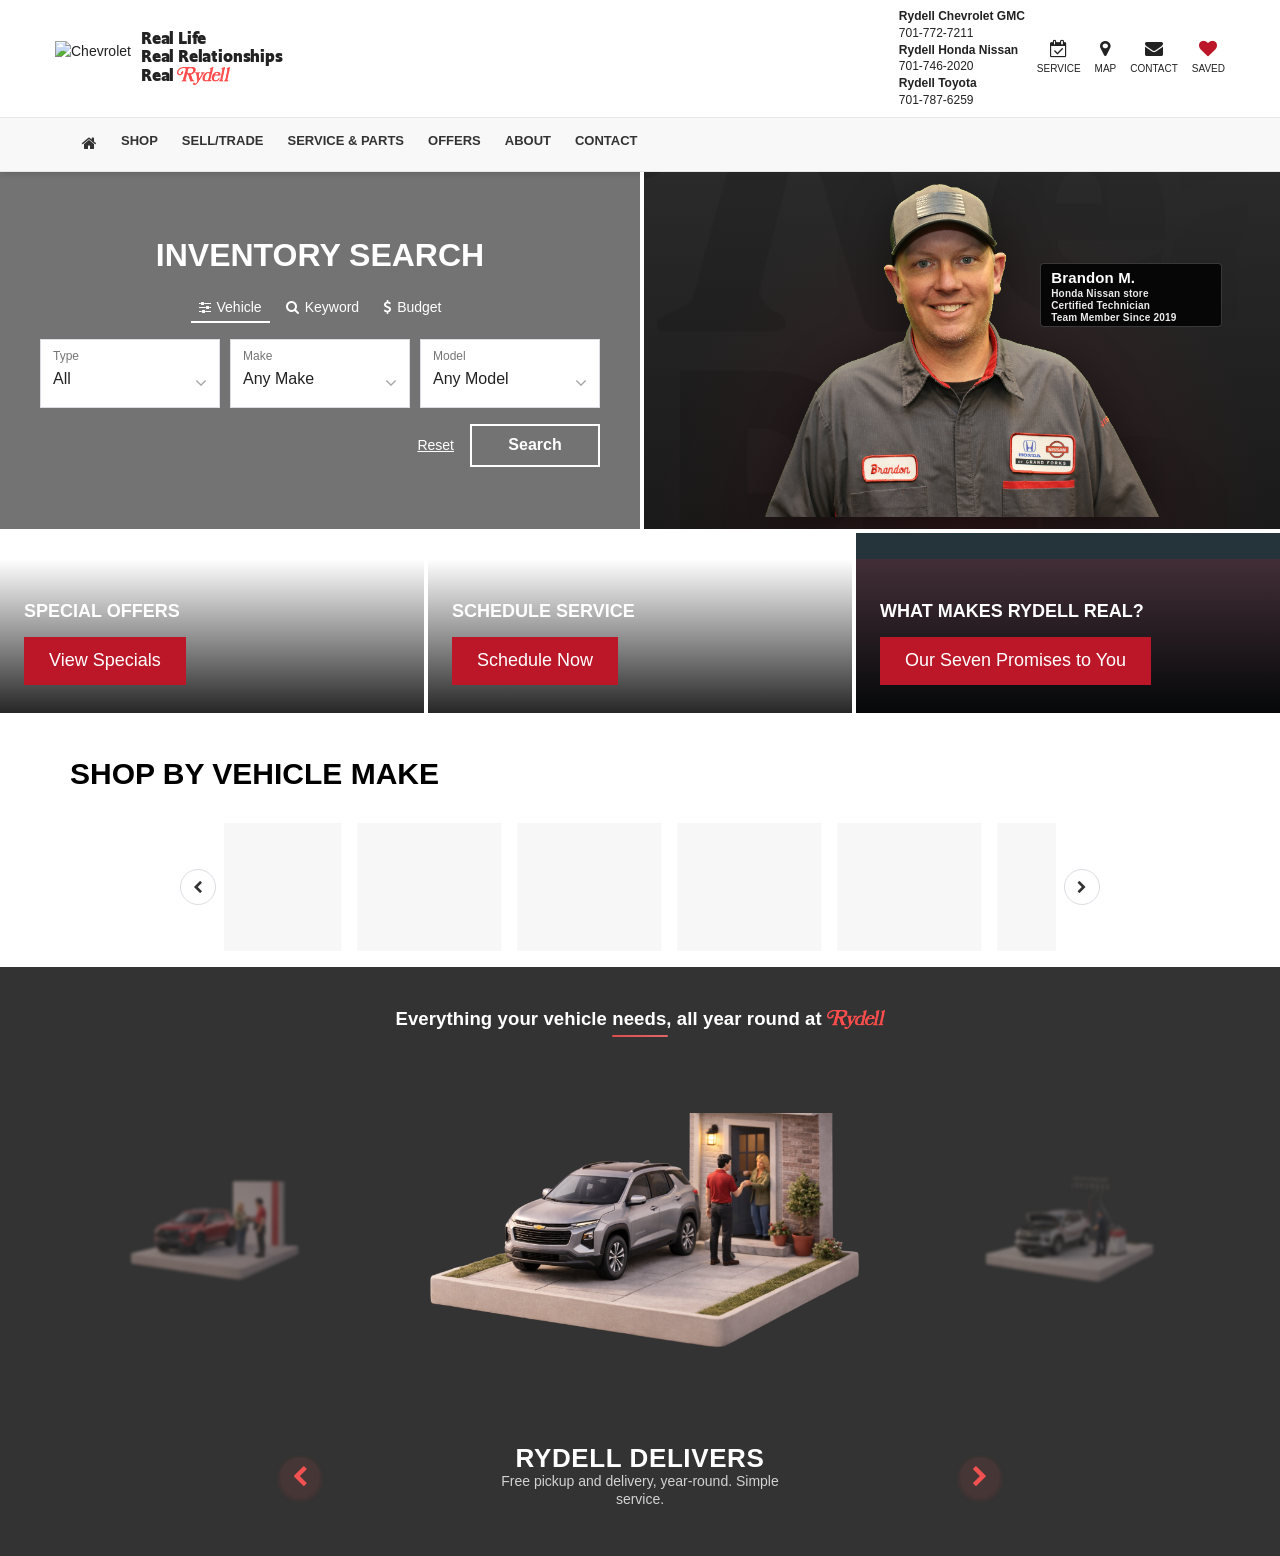
==== rydellcars/index.html @ 28ef171e "Add Rydell homepage recreations with Brandon hero variants. Includes the main dealership homepage, B" ====
<!DOCTYPE html>
<html lang="en">
<head>
  <meta charset="utf-8" />
  <meta name="viewport" content="width=device-width, initial-scale=1.0" />
  <title>Rydell Cars — Above the Fold Recreation</title>
  <link rel="stylesheet" href="https://cdnjs.cloudflare.com/ajax/libs/font-awesome/4.7.0/css/font-awesome.min.css" />
  <link rel="stylesheet" href="css/style.css" />
</head>
<body>
  <div class="header-wrapper">
    <header>
      <div class="container header-top">
        <div class="header-left brand-logos">
          <a href="https://www.rydellcars.com/" class="manu-logo">
            <div class="rotate-logos">
              <img src="https://www.rydellcars.com/assets/logos/transparent/chevrolet.png" alt="Chevrolet" />
              <img src="https://www.rydellcars.com/assets/logos/transparent/gmc.png" alt="GMC" style="display:none" />
              <img src="https://www.rydellcars.com/assets/logos/transparent/cadillac.png" alt="Cadillac" style="display:none" />
              <img src="https://www.rydellcars.com/assets/logos/transparent/honda.png" alt="Honda" style="display:none" />
              <img src="https://www.rydellcars.com/assets/logos/transparent/nissan.png" alt="Nissan" style="display:none" />
              <img src="https://www.rydellcars.com/static/industry-automotive/logos/supp/toyota/transparent/toyota.png" alt="Toyota" style="display:none" />
            </div>
          </a>
          <a href="https://www.rydellcars.com/" class="real-rydell-logo" aria-label="Real Life, Real Relationships, Real Rydell">
            <span class="real-line">
              <span class="real-r" aria-hidden="true">R</span>
              <span class="real-rest">eal Life</span>
            </span>
            <span class="real-line">
              <span class="real-r" aria-hidden="true">R</span>
              <span class="real-rest">eal Relationships</span>
            </span>
            <span class="real-line real-line--brand">
              <span class="real-r" aria-hidden="true">R</span>
              <span class="real-rest">eal </span>
              <img class="rydell-wordmark" src="assets/rydell-wordmark.png" alt="Rydell" />
            </span>
          </a>
        </div>
        <div class="header-right">
          <ul class="phone-list">
            <li>
              <label>Rydell Chevrolet GMC</label>
              <span>701-772-7211</span>
            </li>
            <li>
              <label>Rydell Honda Nissan</label>
              <span>701-746-2020</span>
            </li>
            <li>
              <label>Rydell Toyota</label>
              <span>701-787-6259</span>
            </li>
          </ul>
          <div class="icon-links">
            <ul>
              <li>
                <a href="https://www.rydellcars.com/serviceappmt.aspx" class="icon-link">
                  <i class="fa fa-calendar-check-o"></i>
                  <span>Service</span>
                </a>
              </li>
              <li>
                <a href="https://www.rydellcars.com/hours.aspx" class="icon-link">
                  <i class="fa fa-map-marker"></i>
                  <span>Map</span>
                </a>
              </li>
              <li>
                <a href="https://www.rydellcars.com/contactus.aspx" class="icon-link">
                  <i class="fa fa-envelope"></i>
                  <span>Contact</span>
                </a>
              </li>
              <li>
                <a href="https://www.rydellcars.com/mysavedvehicles" class="icon-link saved">
                  <i class="fa fa-heart"></i>
                  <span>Saved</span>
                </a>
              </li>
            </ul>
          </div>
        </div>
      </div>
    </header>

    <nav class="navbar">
      <div class="container">
        <ul class="nav-menu">
          <li><a href="https://www.rydellcars.com/" class="home-link" aria-label="Home"><i class="fa fa-home"></i></a></li>
          <li><button type="button">Shop</button></li>
          <li><button type="button">Sell/Trade</button></li>
          <li><button type="button">Service &amp; Parts</button></li>
          <li><button type="button">Offers</button></li>
          <li><button type="button">About</button></li>
          <li><button type="button">Contact</button></li>
        </ul>
      </div>
    </nav>
  </div>

  <main>
  <div class="quick-intro">
    <div class="quick-intro-col col-left">
      <div class="video-overlay"></div>
      <video autoplay loop muted playsinline poster="https://www.rydellcars.com/static/brand-chevrolet/homepage/videos/Latest/bgVideo.jpg">
        <source src="https://www.rydellcars.com/static/brand-chevrolet/homepage/videos/Latest/bgVideo.mp4" type="video/mp4" />
      </video>
      <div class="video-content">
        <h2 class="hero-title">Inventory Search</h2>
        <ul class="search-nav">
          <li class="active">
            <button type="button" data-search-tab="filter"><i class="fa fa-sliders"></i> Vehicle</button>
          </li>
          <li>
            <button type="button" data-search-tab="keyword"><i class="fa fa-search"></i> Keyword</button>
          </li>
          <li>
            <button type="button" data-search-tab="budget"><i class="fa fa-usd"></i> Budget</button>
          </li>
        </ul>

        <div class="search-panel active" data-search-panel="filter">
          <form id="searchByFilterForm">
            <div class="vehicle-filters">
              <div class="vehicle-filter">
                <label for="searchByFilterType">Type</label>
                <select id="searchByFilterType" name="VehicleType">
                  <option value="Type:A">All</option>
                  <option value="Type:N">New</option>
                  <option value="Type:U">Used</option>
                  <option value="Cpo:true">Certified</option>
                </select>
              </div>
              <div class="vehicle-filter">
                <label for="searchByFilterMakes">Make</label>
                <select id="searchByFilterMakes" name="VehicleMake">
                  <option value="">Any Make</option>
                </select>
              </div>
              <div class="vehicle-filter">
                <label for="searchByFilterModels">Model</label>
                <select id="searchByFilterModels" name="VehicleModel">
                  <option value="">Any Model</option>
                </select>
              </div>
            </div>
            <div class="search-actions">
              <button type="button" class="btn-reset" id="searchByFilterReset">Reset</button>
              <button type="submit" class="btn-search">Search</button>
            </div>
          </form>
        </div>

        <div class="search-panel" data-search-panel="keyword">
          <div class="keyword-search">
            <input type="text" placeholder="Search by Make, Stock #, etc." aria-label="Keyword search" />
            <button type="button" class="btn-search">Search</button>
          </div>
        </div>

        <div class="search-panel" data-search-panel="budget">
          <div class="budget-inputs">
            <div class="vehicle-filter">
              <label for="price_min">Minimum Price</label>
              <input id="price_min" type="text" placeholder="0" />
            </div>
            <div class="vehicle-filter">
              <label for="price_max">Maximum Price</label>
              <input id="price_max" type="text" placeholder="121,000" />
            </div>
          </div>
          <div class="search-actions">
            <button type="button" class="btn-reset">Reset</button>
            <button type="button" class="btn-search">Search</button>
          </div>
        </div>
      </div>
    </div>

    <div class="quick-intro-col col-right">
      <div class="staff-panel">
        <div class="staff-feature" id="staffCanvas" aria-live="polite" aria-label="Team spotlight">
          <div class="real-people-backdrop" aria-hidden="true">
            <div class="real-people-lockup">
              <div class="real-people-line real-people-line--real">
                <img class="real-people-r" src="assets/rydell-r.png" alt="" />
                <span class="real-people-text">eal</span>
              </div>
              <div class="real-people-line real-people-line--people">
                <span class="real-people-word">People</span>
              </div>
            </div>
          </div>
          <img id="staffImage" src="assets/brandon-cutout.png" alt="Brandon — Rydell team member" class="staff-cutout" />
          <div class="overlay-layer" id="overlayLayer"></div>
        </div>
      </div>
    </div>
  </div>

  <section class="promo-ribbon" aria-label="Quick links">
    <a href="https://www.rydellcars.com/rydell_new_offers.html" class="ribbon-item ribbon-item--offers">
      <div class="ribbon-image" style="background-image:url('https://www.rydellcars.com/static/brand-chevrolet/homepage/quick_navs/quickNav12.jpg')"></div>
      <div class="ribbon-text">
        <h4>Special Offers</h4>
        <span class="btn-cta">View Specials</span>
      </div>
    </a>
    <a href="https://www.rydellcars.com/schedule-service.html" class="ribbon-item ribbon-item--service">
      <div class="ribbon-image" style="background-image:url('https://www.rydellcars.com/static/brand-gmc/homepage/quick_navs/quickNav8.jpg')"></div>
      <div class="ribbon-text">
        <h4>Schedule Service</h4>
        <span class="btn-cta">Schedule Now</span>
      </div>
    </a>
    <a href="https://www.rydellcars.com/aboutus.aspx#brandPromise" class="ribbon-item ribbon-item--promises">
      <div class="ribbon-image" style="background-image:url('https://www.rydellcars.com/static/dealer-5663/brandPromise.png')"></div>
      <div class="ribbon-text">
        <h4>What makes Rydell real?</h4>
        <span class="btn-cta">Our Seven Promises to You</span>
      </div>
    </a>
  </section>

  <section class="content-section content-section--makes" aria-label="Shop by vehicle make">
    <div class="container">
      <h2 class="h1 text-center make-racetrack__title">Shop by Vehicle Make</h2>
      <div class="pad-vert-1x" aria-hidden="true"></div>
      <div class="racetrack-carousel" id="makeRacetrack" data-racetrack data-racetrack-speed="0.45">
        <button type="button" class="racetrack-carousel__control racetrack-carousel__control--prev" data-racetrack-prev aria-label="Scroll makes left">
          <i class="fa fa-chevron-left" aria-hidden="true"></i>
        </button>
        <div class="racetrack-carousel__viewport" data-racetrack-viewport>
          <div class="racetrack-carousel__track" id="makeRacetrackTrack" data-racetrack-track></div>
        </div>
        <button type="button" class="racetrack-carousel__control racetrack-carousel__control--next" data-racetrack-next aria-label="Scroll makes right">
          <i class="fa fa-chevron-right" aria-hidden="true"></i>
        </button>
      </div>
    </div>
  </section>

  <section class="content-section content-section--chevy-slide" aria-label="Vehicle services">
    <div class="container">
      <div class="chevy-slide-app">
        <section class="chevy-slide-app__panel" aria-label="Season slider">
          <h2 class="chevy-slide-app__headline">
            Everything your vehicle needs, all year round at
            <img src="assets/rydell-wordmark.png" alt="Rydell" class="chevy-slide-app__headline-logo">
          </h2>

          <div class="chevy-slide-app__carousel">
            <div class="chevy-slide-app__carousel-track" id="chevySlideTrack">
              <div class="chevy-slide-app__card chevy-slide-app__card--prev" role="button" tabindex="0" aria-label="View previous slide"><img id="chevySlideImgPrev" class="chevy-slide-app__card-img" src="" alt=""></div>
              <div class="chevy-slide-app__card chevy-slide-app__card--center" role="button" tabindex="0" aria-label="Advance to next slide"><img id="chevySlideImgCenter" class="chevy-slide-app__card-img" src="" alt=""></div>
              <div class="chevy-slide-app__card chevy-slide-app__card--next" role="button" tabindex="0" aria-label="View next slide"><img id="chevySlideImgNext" class="chevy-slide-app__card-img" src="" alt=""></div>
            </div>
          </div>

          <div class="chevy-slide-app__service-row">
            <button type="button" class="chevy-slide-app__nav chevy-slide-app__nav--prev" id="chevySlideBtnPrev" aria-label="Previous service">
              <i class="fa fa-chevron-left" aria-hidden="true"></i>
            </button>
            <div class="chevy-slide-app__service-copy">
              <div class="chevy-slide-app__label" id="chevySlideLabel">RYDELL DELIVERS</div>
              <p class="chevy-slide-app__desc" id="chevySlideDesc"></p>
            </div>
            <button type="button" class="chevy-slide-app__nav chevy-slide-app__nav--next" id="chevySlideBtnNext" aria-label="Next service">
              <i class="fa fa-chevron-right" aria-hidden="true"></i>
            </button>
          </div>

          <div class="chevy-slide-app__swipe-hint" id="chevySlideSwipeHint" aria-hidden="true">
            <i class="fa fa-chevron-left"></i>
            <span>swipe</span>
            <i class="fa fa-chevron-right"></i>
          </div>
        </section>
      </div>
    </div>
  </section>
  </main>

  <script src="js/staff-data.js"></script>
  <script src="js/main.js"></script>
  <script src="js/staff-overlay.js"></script>
  <script src="js/make-racetrack.js"></script>
  <script src="js/racetrack-carousel.js"></script>
  <script src="js/chevy-slide-app.js"></script>
</body>
</html>
---- rydellcars/css/style.css ----
:root {
  --cta-bg: #bc1728;
  --cta-hover: #d01c2e;
  --main-color: #000;
  --text-muted: #767676;
  --nav-bg: #f8f8f8;
  --nav-border: #e7e7e7;
  --quick-intro-height: 357px;
}

@font-face {
  font-family: "upgrade";
  src: url("../fonts/Upgrade-Bold.woff2") format("woff2");
  font-weight: 700;
  font-style: normal;
  font-display: swap;
}

@font-face {
  font-family: "upgrade";
  src: url("../fonts/Upgrade-Semibold.woff2") format("woff2");
  font-weight: 600;
  font-style: normal;
  font-display: swap;
}

*,
*::before,
*::after {
  box-sizing: border-box;
}

body {
  margin: 0;
  font-family: Arial, Helvetica, sans-serif;
  font-size: 14px;
  line-height: 1.42857143;
  color: #333;
  background: #fff;
}

a {
  color: inherit;
  text-decoration: none;
}

img {
  max-width: 100%;
  height: auto;
  vertical-align: middle;
}

.container {
  width: 100%;
  max-width: 1170px;
  margin: 0 auto;
  padding: 0 15px;
}

.header-wrapper {
  box-shadow: 0 0 8px rgba(0, 0, 0, 0.2);
}

header {
  background: #fff;
  color: #222;
}

.header-top {
  display: flex;
  align-items: center;
  justify-content: space-between;
  padding: 8px 0;
}

.header-left,
.header-right {
  display: flex;
  align-items: center;
  gap: 12px;
}

.brand-logos {
  display: flex;
  align-items: center;
  gap: 10px;
}

.manu-logo img {
  height: 35px;
  width: auto;
}

.dealer-logo img,
.real-rydell-logo {
  display: block;
}

.real-rydell-logo {
  text-decoration: none;
  color: #222;
  max-height: 59px;
  line-height: 1;
  justify-content: center;
}

.real-line {
  display: flex;
  align-items: baseline;
  white-space: nowrap;
  font-size: 18px;
  height: 0.8625em;
  line-height: 0.8625;
}

.real-line + .real-line {
  margin-top: 2.25px;
}

.real-r,
.real-rest {
  font-family: "upgrade", Arial, Helvetica, sans-serif;
  font-style: normal;
  font-weight: 700;
  font-size: 1em;
  letter-spacing: -0.01em;
  line-height: 0.75;
  color: #222;
}

.real-line--brand {
  align-items: center;
  height: auto;
  min-height: 0.8625em;
  line-height: 0.8625;
}

.rydell-wordmark {
  height: 0.984375em;
  width: auto;
  display: block;
  object-fit: contain;
  margin-left: 0.18em;
}

.phone-list {
  list-style: none;
  margin: 0;
  padding: 0;
  font-size: 12px;
  line-height: 1.4;
}

.phone-list label {
  display: block;
  font-weight: 700;
  margin: 0;
}

.icon-links ul {
  display: flex;
  list-style: none;
  margin: 0;
  padding: 0;
  gap: 14px;
}

.icon-link {
  display: flex;
  flex-direction: column;
  align-items: center;
  gap: 4px;
  font-size: 10px;
  text-transform: uppercase;
  color: #222;
}

.icon-link i {
  font-size: 18px;
}

.icon-link.saved i {
  color: var(--cta-bg);
}

.navbar {
  background: var(--nav-bg);
  border-top: 1px solid var(--nav-border);
  border-bottom: 1px solid var(--nav-border);
}

.navbar .container {
  display: flex;
  align-items: center;
}

.nav-menu {
  display: flex;
  list-style: none;
  margin: 0;
  padding: 0;
}

.nav-menu > li > a,
.nav-menu > li > button {
  display: block;
  padding: 15px 12px;
  font-size: 13px;
  font-weight: 700;
  text-transform: uppercase;
  color: #333;
  background: none;
  border: none;
  cursor: pointer;
  font-family: inherit;
}

.nav-menu > li > a:hover,
.nav-menu > li > button:hover {
  color: var(--cta-bg);
}

.nav-menu .home-link {
  font-size: 16px;
}

.quick-intro {
  display: flex;
  height: var(--quick-intro-height);
  max-height: var(--quick-intro-height);
  overflow: hidden;
}

.quick-intro-col {
  width: 50%;
  height: 100%;
  min-height: 0;
}

.col-left {
  position: relative;
  overflow: hidden;
  display: flex;
  align-items: center;
  min-height: 0;
}

.col-left video,
.col-left .video-fallback {
  position: absolute;
  inset: 0;
  width: 100%;
  height: 100%;
  object-fit: cover;
}

.video-overlay {
  position: absolute;
  inset: 0;
  background: rgba(0, 0, 0, 0.55);
  z-index: 1;
}

.video-content {
  position: relative;
  z-index: 2;
  width: 100%;
  padding: 30px 40px;
}

.hero-title {
  margin: 0 0 20px;
  text-align: center;
  color: #fff;
  font-size: 32px;
  font-weight: 700;
  text-transform: uppercase;
}

.search-nav {
  display: flex;
  list-style: none;
  margin: 0 0 16px;
  padding: 0;
  justify-content: center;
  gap: 8px;
}

.search-nav button {
  background: none;
  border: none;
  color: #fff;
  font-size: 14px;
  padding: 0 8px 8px;
  cursor: pointer;
  position: relative;
  display: flex;
  align-items: center;
  gap: 6px;
}

.search-nav li.active button::after {
  content: "";
  position: absolute;
  left: 0;
  right: 0;
  bottom: 0;
  height: 2px;
  background: #fff;
}

.search-panel {
  display: none;
}

.search-panel.active {
  display: block;
}

.vehicle-filters {
  display: flex;
  gap: 10px;
  flex-wrap: wrap;
}

.vehicle-filter {
  flex: 1;
  min-width: 140px;
  background: #fff;
  border: 1px solid #dcdce2;
  height: 69px;
  position: relative;
  padding: 8px 12px;
}

.vehicle-filter label {
  display: block;
  font-size: 12px;
  color: #767676;
  margin-bottom: 4px;
}

.vehicle-filter select,
.vehicle-filter input {
  width: 100%;
  border: none;
  background: transparent;
  font-size: 16px;
  color: #222;
  appearance: none;
  outline: none;
}

.vehicle-filter::after {
  content: "\f107";
  font-family: FontAwesome;
  position: absolute;
  right: 12px;
  bottom: 10px;
  color: #a5a5a5;
  font-size: 18px;
  pointer-events: none;
}

.search-actions {
  display: flex;
  justify-content: flex-end;
  align-items: center;
  gap: 10px;
  margin-top: 16px;
}

.btn-reset {
  background: transparent;
  border: none;
  color: #fff;
  font-size: 14px;
  cursor: pointer;
  text-decoration: underline;
}

.btn-search {
  background: transparent;
  border: 2px solid #fff;
  color: #fff;
  font-size: 16px;
  font-weight: 700;
  min-width: 130px;
  min-height: 43px;
  padding: 8px 20px;
  cursor: pointer;
  transition: all 0.2s;
}

.btn-search:hover {
  background: #fff;
  color: #333;
}

.keyword-search {
  display: flex;
  gap: 10px;
}

.keyword-search input {
  flex: 1;
  height: 46px;
  border: none;
  border-radius: 3px;
  padding: 0 12px;
  font-size: 16px;
}

.budget-inputs {
  display: flex;
  gap: 10px;
}

.budget-inputs .vehicle-filter {
  flex: 1;
}

.col-right {
  display: flex;
  flex-direction: column;
  background: linear-gradient(180deg, #2a2a2a 0%, #1a1a1a 100%);
  border-left: 4px solid #fff;
  min-height: 0;
}

.staff-panel {
  display: flex;
  flex-direction: column;
  flex: 1;
  height: 100%;
  min-height: 0;
}

.staff-feature {
  flex: 1;
  display: flex;
  align-items: flex-end;
  justify-content: center;
  padding: 12px 20px 12px;
  overflow: hidden;
  position: relative;
  min-height: 0;
}

.staff-feature::before {
  content: "";
  position: absolute;
  inset: 0;
  background: radial-gradient(ellipse at center bottom, rgba(188, 23, 40, 0.15) 0%, transparent 70%);
  pointer-events: none;
  z-index: 0;
}

.real-people-backdrop {
  position: absolute;
  inset: 0;
  z-index: 0;
  overflow: hidden;
  pointer-events: none;
  display: flex;
  align-items: center;
  justify-content: flex-start;
  mix-blend-mode: soft-light;
  --real-people-ink: 0.13;
  mask-image: linear-gradient(
    to right,
    #000 0%,
    #000 52%,
    rgba(0, 0, 0, 0.45) 78%,
    transparent 100%
  );
}

.real-people-lockup {
  display: flex;
  flex-direction: column;
  align-items: flex-start;
  gap: 0.12em;
  width: max-content;
  padding-left: clamp(0.25rem, 1.5vw, 0.75rem);
  transform: translateY(-5%);
}

.real-people-line {
  display: inline-flex;
  align-items: baseline;
  flex-wrap: nowrap;
  white-space: nowrap;
  font-family: "upgrade", Arial, Helvetica, sans-serif;
  font-weight: 700;
  font-size: clamp(8.5rem, 34vw, 24rem);
  line-height: 0.8;
  letter-spacing: -0.045em;
  color: rgba(0, 0, 0, var(--real-people-ink, 0.13));
}

.real-people-line--real {
  --r-foot-ratio: 0.23;
  --r-display-height: 0.9em;
  --r-aspect: 1.289;
  margin-left: calc(-1 * var(--r-foot-ratio) * var(--r-display-height) * var(--r-aspect));
}

.real-people-line--people {
  padding-left: 0;
}

.real-people-r {
  height: 0.9em;
  width: auto;
  display: block;
  flex-shrink: 0;
  margin-right: -0.05em;
  filter: brightness(0);
  opacity: var(--real-people-ink, 0.13);
  transform: translateY(0.05em);
}

.real-people-text,
.real-people-word {
  color: rgba(0, 0, 0, var(--real-people-ink, 0.13));
}

.staff-cutout {
  position: relative;
  z-index: 1;
  height: var(--staff-cutout-height, auto);
  max-height: var(--staff-cutout-height, 100%);
  width: auto;
  max-width: 100%;
  object-fit: contain;
  object-position: bottom center;
  filter: drop-shadow(0 8px 24px rgba(0, 0, 0, 0.45));
  pointer-events: none;
  transition: opacity 0.45s ease;
}

.overlay-layer {
  position: absolute;
  inset: 0;
  z-index: 2;
  pointer-events: none;
  transition: opacity 0.45s ease;
}

.staff-feature.is-fading .staff-cutout,
.staff-feature.is-fading .overlay-layer {
  opacity: 0;
}

.overlay-marker {
  position: absolute;
  transform: translate(-50%, -50%);
  width: 182px;
  height: 64px;
}

.overlay-marker-text {
  display: block;
  box-sizing: border-box;
  width: 182px;
  height: 64px;
  padding: 5px 10px;
  background: rgba(0, 0, 0, 0.82);
  color: #fff;
  border-radius: 4px;
  text-align: left;
  border: 1px solid rgba(255, 255, 255, 0.2);
  overflow: hidden;
}

.overlay-line {
  display: block;
  white-space: nowrap;
  overflow: hidden;
  text-overflow: ellipsis;
}

.overlay-line--name {
  font-size: 15px;
  font-weight: 700;
  letter-spacing: 0.01em;
  line-height: 1.15;
  margin-bottom: 2px;
}

.overlay-line--store,
.overlay-line--role,
.overlay-line--since {
  font-size: 10px;
  font-weight: 600;
  letter-spacing: 0.02em;
  line-height: 1.2;
  color: rgba(255, 255, 255, 0.92);
}

.btn-cta {
  display: inline-block;
  margin-top: 12px;
  padding: 10px 24px;
  background: var(--cta-bg);
  border: 1px solid var(--cta-bg);
  color: #fff;
  font-size: 18px;
  transition: background 0.2s;
}

.btn-cta:hover {
  background: var(--cta-hover);
  border-color: var(--cta-hover);
}

.promo-ribbon {
  display: flex;
  width: 100%;
  border-top: 4px solid #fff;
}

.ribbon-item {
  flex: 1;
  position: relative;
  min-height: 180px;
  overflow: hidden;
  border-right: 4px solid #fff;
}

.ribbon-item:last-child {
  border-right: none;
}

.ribbon-image {
  position: absolute;
  inset: 0;
  background-size: cover;
  background-position: center;
  transition: transform 0.25s cubic-bezier(0.335, 0.015, 0.46, 0.995);
}

.ribbon-image--banner {
  background-size: cover;
  background-position: center left;
}

.ribbon-item:hover .ribbon-image {
  transform: scale(1.06);
}

.ribbon-text {
  position: absolute;
  bottom: 0;
  left: 0;
  right: 0;
  padding: 40px 24px 28px;
  background: linear-gradient(rgba(0, 0, 0, 0), rgba(0, 0, 0, 0.85));
  color: #fff;
  z-index: 2;
}

.ribbon-text h4 {
  margin: 0;
  font-size: 18px;
  text-transform: uppercase;
}

.ribbon-item--promises .ribbon-image {
  background-size: contain;
  background-repeat: no-repeat;
  background-color: #24343a;
}

.ribbon-item--promises .ribbon-text {
  background: linear-gradient(rgba(188, 23, 40, 0.2), rgba(0, 0, 0, 0.85));
}

.content-section {
  padding: 40px 0 36px;
}

.content-section--makes {
  background: #fff;
  padding-bottom: 16px;
}

.make-racetrack__title {
  margin: 0;
  font-size: 30px;
  font-weight: 700;
  text-transform: uppercase;
  color: var(--main-color);
}

.pad-vert-1x {
  padding-top: 1em;
  padding-bottom: 1em;
}

.make-racetrack__item {
  flex: 0 0 160px;
  padding: 0 8px;
}

.card {
  background-color: #f7f7f7;
  padding: 1em;
  transition: opacity 0.3s ease-in-out;
}

.card:hover {
  opacity: 0.7;
}

.card a {
  display: block;
}

.img-background.img-contain.logoOEM {
  background-repeat: no-repeat;
  background-position: center;
  background-size: contain;
  padding-top: 100px;
  width: 100%;
}

.racetrack-carousel {
  position: relative;
  display: flex;
  align-items: center;
  gap: 8px;
  max-width: 920px;
  margin: 0 auto;
}

.racetrack-carousel__viewport {
  flex: 1;
  overflow: hidden;
  cursor: grab;
  touch-action: pan-y;
}

.racetrack-carousel.is-dragging .racetrack-carousel__viewport {
  cursor: grabbing;
}

.racetrack-carousel__track {
  display: flex;
  will-change: transform;
}

.racetrack-carousel__control {
  flex-shrink: 0;
  width: 36px;
  height: 36px;
  border: 1px solid #dcdce2;
  border-radius: 50%;
  background: #fff;
  color: #333;
  cursor: pointer;
  display: inline-flex;
  align-items: center;
  justify-content: center;
  transition: background 0.2s, border-color 0.2s;
}

.racetrack-carousel__control:hover {
  background: #f7f7f7;
  border-color: #bbb;
}

@media (max-width: 767px) {
  .make-racetrack__item {
    flex-basis: 132px;
  }

  .racetrack-carousel__control {
    display: none;
  }
}

@media (prefers-reduced-motion: reduce) {
  .racetrack-carousel__track {
    transform: none !important;
  }

  .racetrack-carousel__viewport {
    overflow-x: auto;
    scroll-snap-type: x mandatory;
    -webkit-overflow-scrolling: touch;
  }

  .make-racetrack__item {
    scroll-snap-align: start;
  }
}

.content-section--chevy-slide {
  padding: 42px 0 48px;
  background-color: #333;
  overflow: visible;
}

.chevy-slide-app {
  --chevy-slide-red: #f05151;
  --chevy-slide-text: #fff;
  --chevy-slide-muted: rgba(255, 255, 255, 0.78);
  --chevy-slide-maxw: 720px;
  --chevy-slide-carousel-w: 780px;
  --chevy-slide-carousel-h: 252px;
  --chevy-slide-gap-above: 56px;
  --chevy-slide-gap-below: 60px;
  width: min(var(--chevy-slide-maxw), 100%);
  margin: 0 auto;
  text-align: center;
  color: var(--chevy-slide-text);
}

.chevy-slide-app__panel {
  overflow: visible;
}

.chevy-slide-app__headline {
  font-weight: 700;
  letter-spacing: 0.1px;
  margin: 0 0 16px;
  font-size: clamp(13px, 1.45vw, 26px);
  line-height: 1.06;
  text-align: center;
  color: #fff;
}

.chevy-slide-app__headline::after {
  content: "";
  display: block;
  width: 56px;
  height: 2px;
  margin: 6px auto 0;
  border-radius: 999px;
  background: linear-gradient(90deg, var(--chevy-slide-red), #f26d6f);
  opacity: 0.9;
}

.chevy-slide-app__headline-logo {
  height: 1.05em;
  vertical-align: -0.2em;
}

.chevy-slide-app__nav {
  display: flex;
  align-items: center;
  justify-content: center;
  flex-shrink: 0;
  width: 40px;
  height: 40px;
  padding: 0;
  border: none;
  background: rgba(240, 81, 81, 0.1);
  color: var(--chevy-slide-red);
  cursor: pointer;
  font-size: clamp(16px, 2.5vw, 22px);
  border-radius: 50%;
  box-shadow: 0 2px 6px rgba(240, 81, 81, 0.16);
  transition: background 0.2s, transform 0.2s, box-shadow 0.2s;
}

.chevy-slide-app__nav:hover {
  background: rgba(240, 81, 81, 0.18);
  transform: scale(1.1);
  box-shadow: 0 4px 14px rgba(240, 81, 81, 0.28);
}

.chevy-slide-app__nav:active {
  transform: scale(0.95);
}

.chevy-slide-app__nav:focus-visible {
  outline: 2px solid var(--chevy-slide-red);
  outline-offset: 3px;
}

.chevy-slide-app__carousel {
  position: relative;
  width: 100%;
  max-width: var(--chevy-slide-carousel-w);
  margin: var(--chevy-slide-gap-above) auto var(--chevy-slide-gap-below);
  padding: 0;
  overflow: visible;
}

.chevy-slide-app__carousel-track {
  display: flex;
  align-items: center;
  justify-content: center;
  gap: 0;
  width: 100%;
  min-width: 0;
  padding: 20px 0;
  overflow: visible;
}

.chevy-slide-app__card {
  flex-shrink: 0;
  border-radius: 4px;
  overflow: hidden;
  will-change: transform, opacity, filter;
}

.chevy-slide-app__card--center {
  flex: 0 0 96%;
  width: 96%;
  max-width: none;
  max-height: var(--chevy-slide-carousel-h);
  border-radius: 3px;
  aspect-ratio: 2.15 / 1;
  opacity: 1;
  filter: blur(0);
  z-index: 2;
  position: relative;
  cursor: pointer;
}

.chevy-slide-app__card--prev,
.chevy-slide-app__card--next {
  flex: 0 0 36%;
  width: 36%;
  max-height: var(--chevy-slide-carousel-h);
  aspect-ratio: 2.15 / 1;
  transform: scale(1.04);
  opacity: 0.5;
  filter: blur(1.5px);
  z-index: 1;
  position: relative;
  cursor: pointer;
}

.chevy-slide-app__card--prev:hover,
.chevy-slide-app__card--next:hover {
  opacity: 0.7;
}

.chevy-slide-app__card--prev {
  margin-right: clamp(-48px, -5.25vw, -30px);
}

.chevy-slide-app__card--next {
  margin-left: clamp(-48px, -5.25vw, -30px);
}

.chevy-slide-app__card-img {
  width: 100%;
  height: 100%;
  object-fit: cover;
  display: block;
}

.chevy-slide-app__service-row {
  display: grid;
  grid-template-columns: auto minmax(0, 1fr) auto;
  align-items: center;
  gap: clamp(2px, 0.8vw, 6px);
  width: 100%;
  margin: 0;
}

.chevy-slide-app__service-copy {
  min-width: 0;
  text-align: center;
}

.chevy-slide-app__label {
  font-weight: 800;
  letter-spacing: 0.6px;
  margin: 0;
  font-size: clamp(15px, 3vw, 26px);
  line-height: 1;
  color: #fff;
}

.chevy-slide-app__desc {
  margin: 2px auto 0;
  max-width: 300px;
  font-size: clamp(12px, 1.15vw, 14px);
  line-height: 1.25;
  color: var(--chevy-slide-muted);
}

.chevy-slide-app__swipe-hint {
  display: none;
}

@media (max-width: 640px) {
  .chevy-slide-app__headline {
    font-size: clamp(15px, 4.2vw, 24px);
    line-height: 1.06;
    margin: 0 auto 2px;
    padding: 0 4px;
    max-width: min(20rem, calc(100% - 8px));
  }

  .chevy-slide-app__carousel {
    max-width: 100%;
    margin-top: 44px;
    margin-bottom: 52px;
    overflow-x: hidden;
    overflow-y: visible;
    margin-left: auto;
    margin-right: auto;
    width: 100%;
  }

  .chevy-slide-app__carousel-track {
    padding: 16px 0;
  }

  .chevy-slide-app__card--prev,
  .chevy-slide-app__card--next {
    display: none;
  }

  .chevy-slide-app__card--center {
    flex: 0 0 100%;
    width: 100%;
    max-width: 100%;
    max-height: 222px;
    aspect-ratio: 2.1 / 1;
  }

  .chevy-slide-app__nav {
    display: none;
  }

  .chevy-slide-app__service-row {
    grid-template-columns: minmax(0, 1fr);
    margin-top: 0;
  }

  .chevy-slide-app__swipe-hint {
    display: flex;
    align-items: center;
    justify-content: center;
    gap: 6px;
    margin-top: 4px;
    color: var(--chevy-slide-muted);
    font-size: 11px;
    letter-spacing: 0.4px;
    opacity: 1;
    transition: opacity 0.6s ease;
  }

  .chevy-slide-app__swipe-hint i {
    font-size: 10px;
    animation: chevySlideNudge 1.8s ease-in-out infinite;
  }

  .chevy-slide-app__swipe-hint i:first-child {
    animation-direction: reverse;
  }

  .chevy-slide-app__swipe-hint.hidden {
    opacity: 0;
    pointer-events: none;
  }

  @keyframes chevySlideNudge {
    0%,
    100% {
      transform: translateX(0);
    }

    50% {
      transform: translateX(4px);
    }
  }
}

@media (max-width: 991px) {
  .quick-intro {
    flex-wrap: wrap;
    height: auto;
    max-height: none;
    overflow: visible;
  }

  .quick-intro-col {
    width: 100%;
    height: auto;
  }

  .col-right {
    border-left: none;
  }

  .col-left video {
    display: none;
  }

  .col-left {
    background: linear-gradient(rgba(0, 0, 0, 0.5), rgba(0, 0, 0, 0.7)),
      url("https://www.rydellcars.com/static/brand-chevrolet/homepage/videos/Latest/bgVideo.jpg") center / cover no-repeat;
  }

  .staff-feature {
    min-height: 204px;
  }

  .promo-ribbon {
    flex-direction: column;
  }

  .ribbon-item {
    border-right: none;
    border-bottom: 4px solid #fff;
  }

  .ribbon-item:last-child {
    border-bottom: none;
  }

  .header-right .phone-list,
  .header-right .icon-links {
    display: none;
  }
}

@media (max-width: 767px) {
  .vehicle-filters {
    flex-direction: column;
  }

  .nav-menu {
    overflow-x: auto;
  }
}
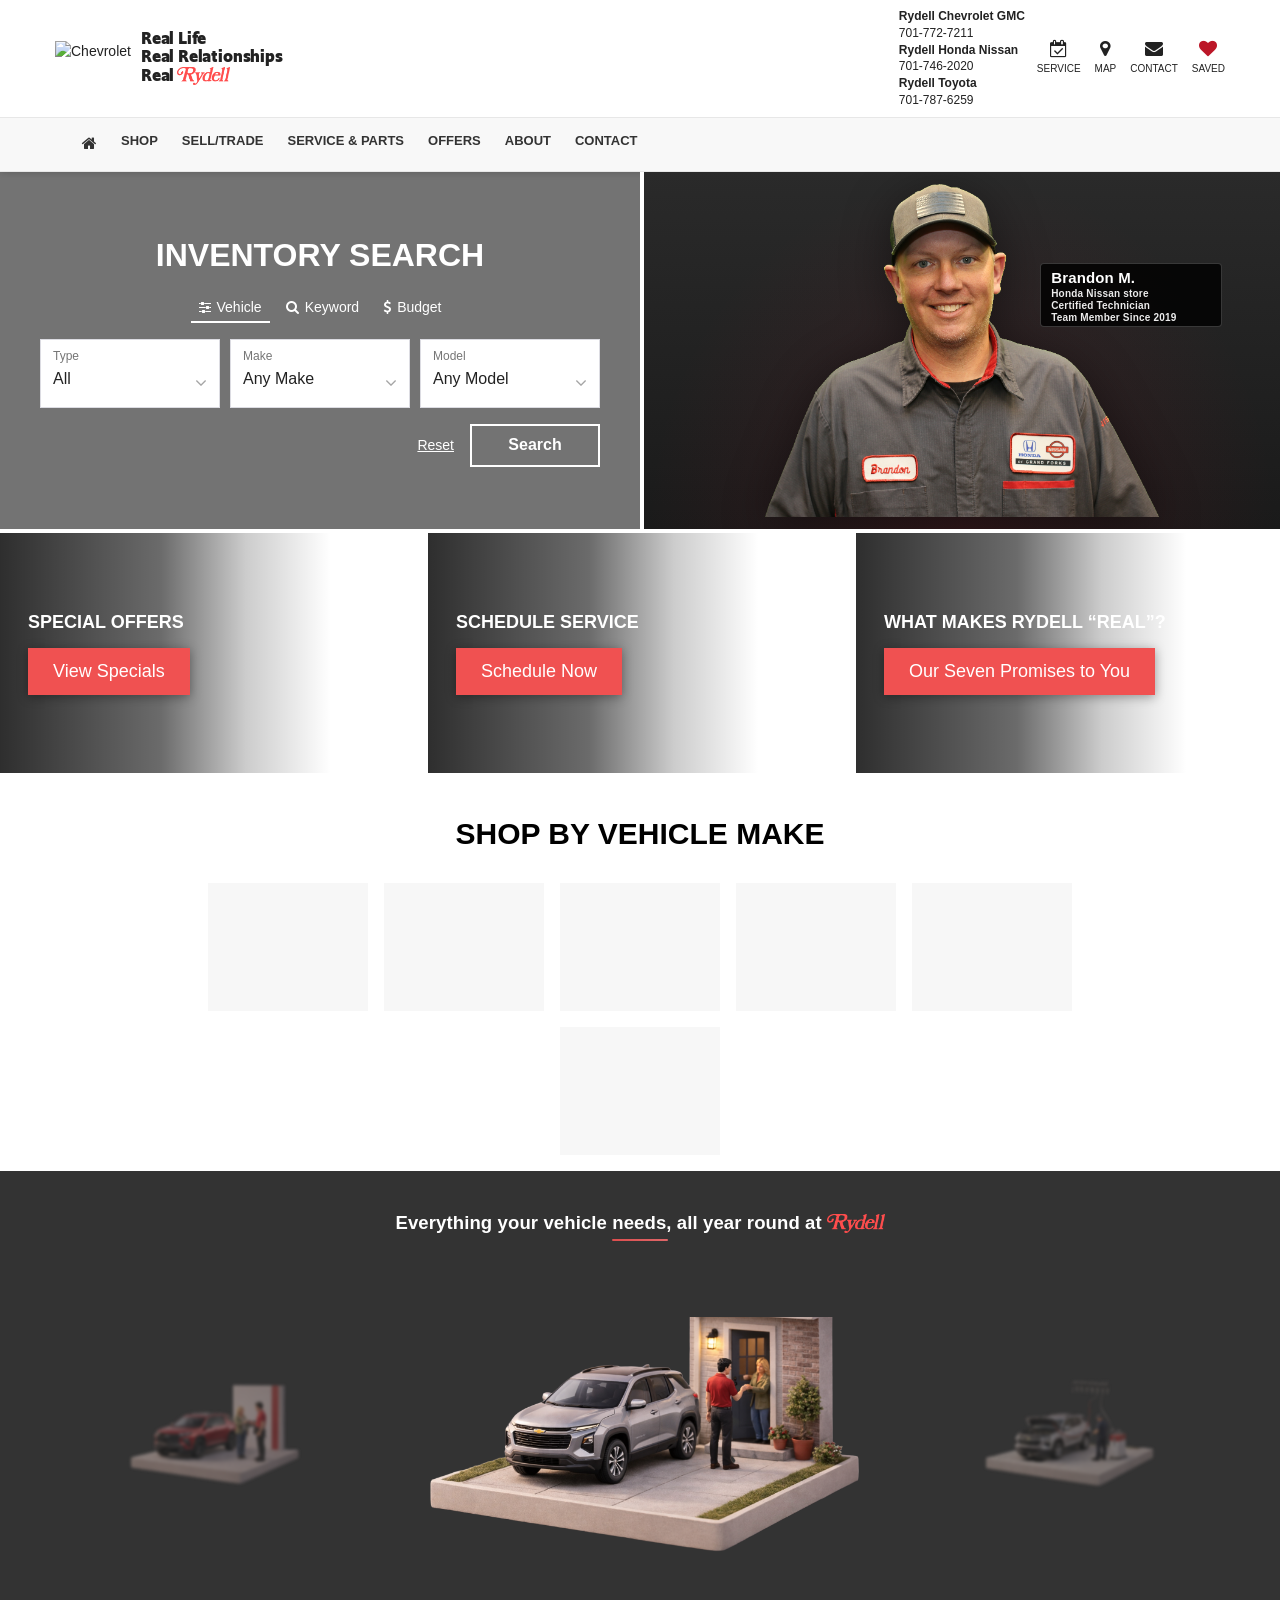
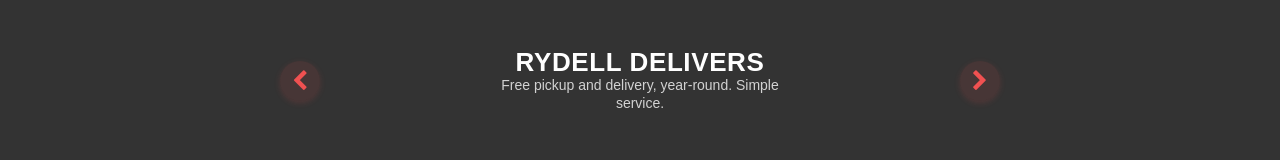
==== commit e9f56f06: "Center vehicle makes section and replace carousel with static grid. Deploy-ready update for Cloudfla" ====
--- a/rydellcars/index.html
+++ b/rydellcars/index.html
@@ -182,17 +182,6 @@
     <div class="quick-intro-col col-right">
       <div class="staff-panel">
         <div class="staff-feature" id="staffCanvas" aria-live="polite" aria-label="Team spotlight">
-          <div class="real-people-backdrop" aria-hidden="true">
-            <div class="real-people-lockup">
-              <div class="real-people-line real-people-line--real">
-                <img class="real-people-r" src="assets/rydell-r.png" alt="" />
-                <span class="real-people-text">eal</span>
-              </div>
-              <div class="real-people-line real-people-line--people">
-                <span class="real-people-word">People</span>
-              </div>
-            </div>
-          </div>
           <img id="staffImage" src="assets/brandon-cutout.png" alt="Brandon — Rydell team member" class="staff-cutout" />
           <div class="overlay-layer" id="overlayLayer"></div>
         </div>
@@ -216,9 +205,9 @@
       </div>
     </a>
     <a href="https://www.rydellcars.com/aboutus.aspx#brandPromise" class="ribbon-item ribbon-item--promises">
-      <div class="ribbon-image" style="background-image:url('https://www.rydellcars.com/static/dealer-5663/brandPromise.png')"></div>
+      <div class="ribbon-image" style="background-image:url('https://www.rydellcars.com/static/dealer-5664/images/body-shop/tech.jpg')"></div>
       <div class="ribbon-text">
-        <h4>What makes Rydell real?</h4>
+        <h4>What makes Rydell &ldquo;real&rdquo;?</h4>
         <span class="btn-cta">Our Seven Promises to You</span>
       </div>
     </a>
@@ -228,17 +217,7 @@
     <div class="container">
       <h2 class="h1 text-center make-racetrack__title">Shop by Vehicle Make</h2>
       <div class="pad-vert-1x" aria-hidden="true"></div>
-      <div class="racetrack-carousel" id="makeRacetrack" data-racetrack data-racetrack-speed="0.45">
-        <button type="button" class="racetrack-carousel__control racetrack-carousel__control--prev" data-racetrack-prev aria-label="Scroll makes left">
-          <i class="fa fa-chevron-left" aria-hidden="true"></i>
-        </button>
-        <div class="racetrack-carousel__viewport" data-racetrack-viewport>
-          <div class="racetrack-carousel__track" id="makeRacetrackTrack" data-racetrack-track></div>
-        </div>
-        <button type="button" class="racetrack-carousel__control racetrack-carousel__control--next" data-racetrack-next aria-label="Scroll makes right">
-          <i class="fa fa-chevron-right" aria-hidden="true"></i>
-        </button>
-      </div>
+      <div class="make-racetrack__grid" id="makeRacetrackGrid"></div>
     </div>
   </section>
 
@@ -287,7 +266,6 @@
   <script src="js/main.js"></script>
   <script src="js/staff-overlay.js"></script>
   <script src="js/make-racetrack.js"></script>
-  <script src="js/racetrack-carousel.js"></script>
   <script src="js/chevy-slide-app.js"></script>
 </body>
 </html>
--- a/rydellcars/css/style.css
+++ b/rydellcars/css/style.css
@@ -652,13 +652,32 @@
 
 .ribbon-text {
   position: absolute;
-  bottom: 0;
-  left: 0;
-  right: 0;
-  padding: 40px 24px 28px;
-  background: linear-gradient(rgba(0, 0, 0, 0), rgba(0, 0, 0, 0.85));
+  inset: 0;
+  display: flex;
+  flex-direction: column;
+  justify-content: center;
+  align-items: flex-start;
+  padding: 24px 28px;
+  background: linear-gradient(
+    to right,
+    rgba(0, 0, 0, 0.82) 0%,
+    rgba(0, 0, 0, 0.58) 38%,
+    rgba(0, 0, 0, 0.2) 58%,
+    rgba(0, 0, 0, 0) 78%
+  );
   color: #fff;
   z-index: 2;
+}
+
+.ribbon-text .btn-cta {
+  background: #f05151;
+  border-color: #f05151;
+  box-shadow: 0 2px 10px rgba(0, 0, 0, 0.35);
+}
+
+.ribbon-text .btn-cta:hover {
+  background: #f26d6f;
+  border-color: #f26d6f;
 }
 
 .ribbon-text h4 {
@@ -667,14 +686,14 @@
   text-transform: uppercase;
 }
 
+.ribbon-item--promises {
+  min-height: 240px;
+}
+
 .ribbon-item--promises .ribbon-image {
-  background-size: contain;
+  background-size: cover;
+  background-position: center 35%;
   background-repeat: no-repeat;
-  background-color: #24343a;
-}
-
-.ribbon-item--promises .ribbon-text {
-  background: linear-gradient(rgba(188, 23, 40, 0.2), rgba(0, 0, 0, 0.85));
 }
 
 .content-section {
@@ -691,6 +710,7 @@
   font-size: 30px;
   font-weight: 700;
   text-transform: uppercase;
+  text-align: center;
   color: var(--main-color);
 }
 
@@ -699,9 +719,19 @@
   padding-bottom: 1em;
 }
 
+.make-racetrack__grid {
+  display: flex;
+  flex-wrap: wrap;
+  justify-content: center;
+  align-items: stretch;
+  gap: 16px;
+  max-width: 920px;
+  margin: 0 auto;
+}
+
 .make-racetrack__item {
-  flex: 0 0 160px;
-  padding: 0 8px;
+  flex: 0 1 160px;
+  max-width: 160px;
 }
 
 .card {
@@ -726,74 +756,10 @@
   width: 100%;
 }
 
-.racetrack-carousel {
-  position: relative;
-  display: flex;
-  align-items: center;
-  gap: 8px;
-  max-width: 920px;
-  margin: 0 auto;
-}
-
-.racetrack-carousel__viewport {
-  flex: 1;
-  overflow: hidden;
-  cursor: grab;
-  touch-action: pan-y;
-}
-
-.racetrack-carousel.is-dragging .racetrack-carousel__viewport {
-  cursor: grabbing;
-}
-
-.racetrack-carousel__track {
-  display: flex;
-  will-change: transform;
-}
-
-.racetrack-carousel__control {
-  flex-shrink: 0;
-  width: 36px;
-  height: 36px;
-  border: 1px solid #dcdce2;
-  border-radius: 50%;
-  background: #fff;
-  color: #333;
-  cursor: pointer;
-  display: inline-flex;
-  align-items: center;
-  justify-content: center;
-  transition: background 0.2s, border-color 0.2s;
-}
-
-.racetrack-carousel__control:hover {
-  background: #f7f7f7;
-  border-color: #bbb;
-}
-
 @media (max-width: 767px) {
   .make-racetrack__item {
-    flex-basis: 132px;
-  }
-
-  .racetrack-carousel__control {
-    display: none;
-  }
-}
-
-@media (prefers-reduced-motion: reduce) {
-  .racetrack-carousel__track {
-    transform: none !important;
-  }
-
-  .racetrack-carousel__viewport {
-    overflow-x: auto;
-    scroll-snap-type: x mandatory;
-    -webkit-overflow-scrolling: touch;
-  }
-
-  .make-racetrack__item {
-    scroll-snap-align: start;
+    flex-basis: calc(50% - 8px);
+    max-width: calc(50% - 8px);
   }
 }
 
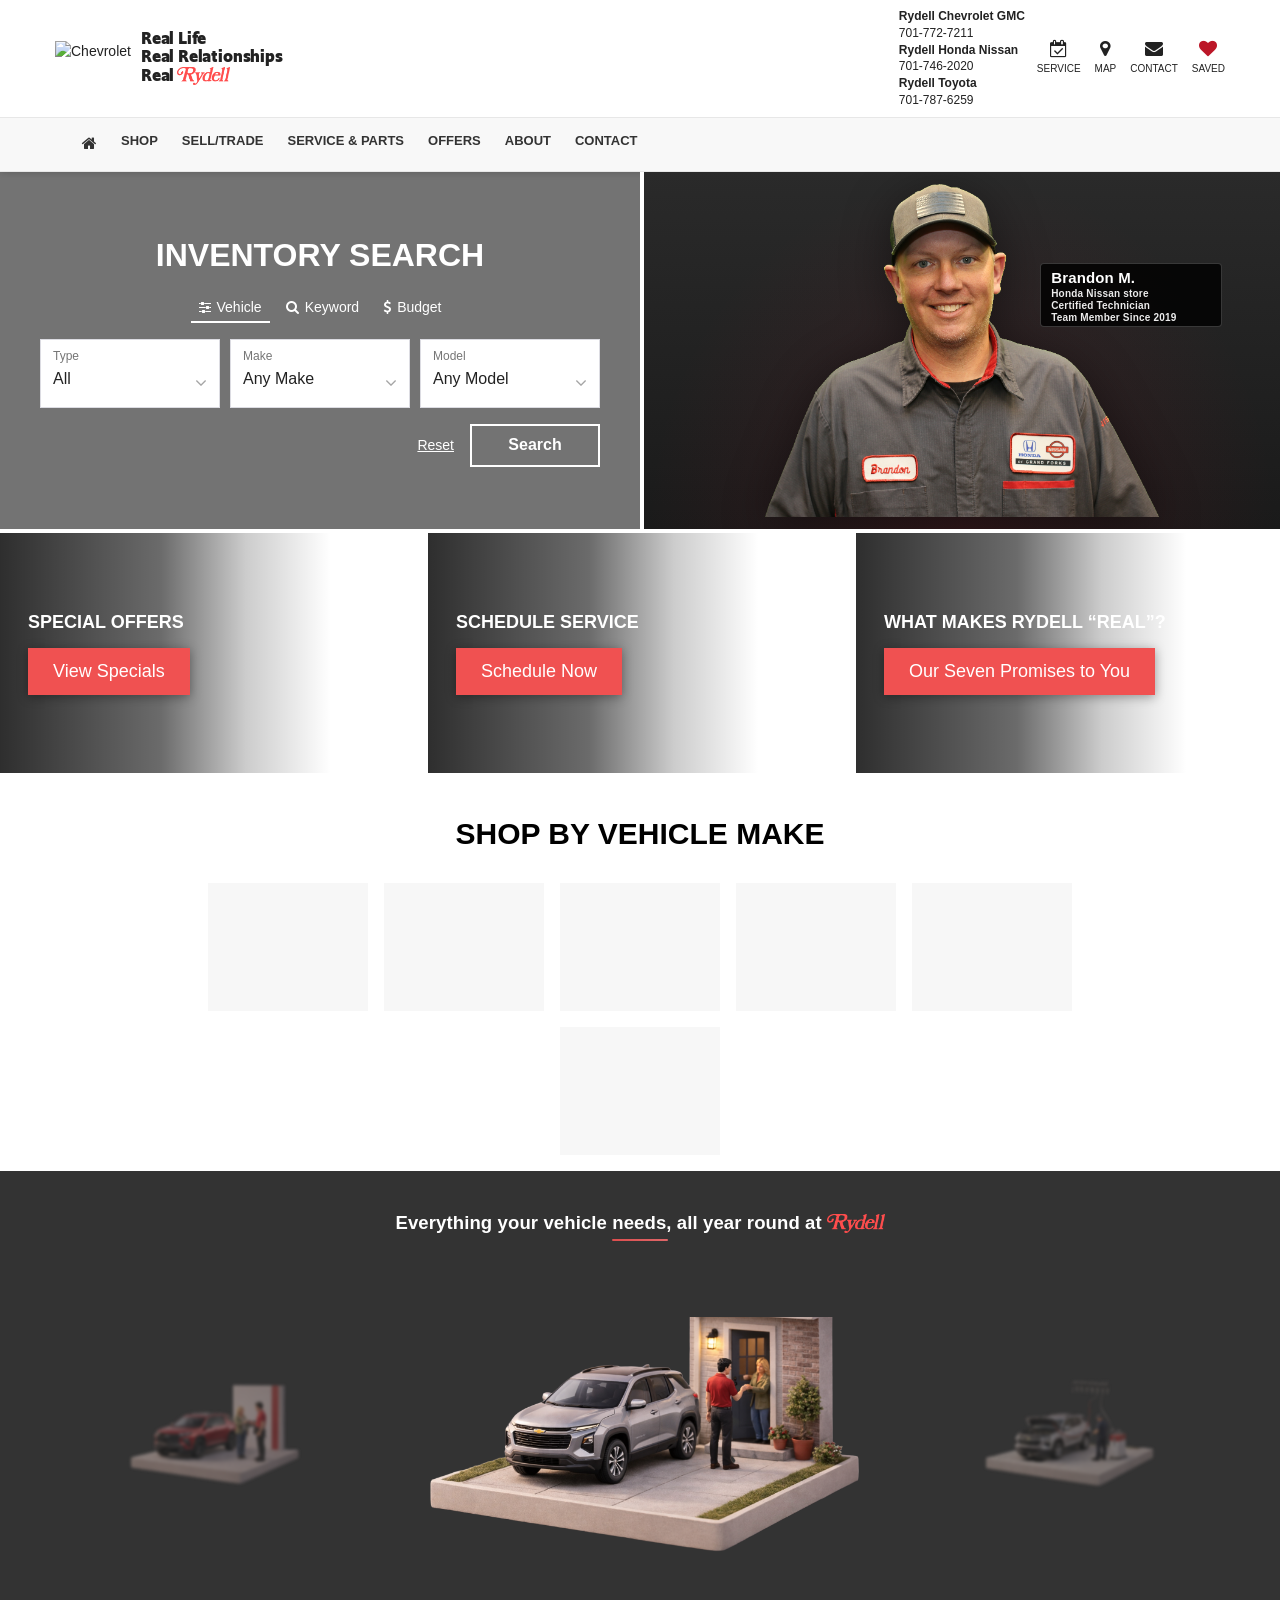
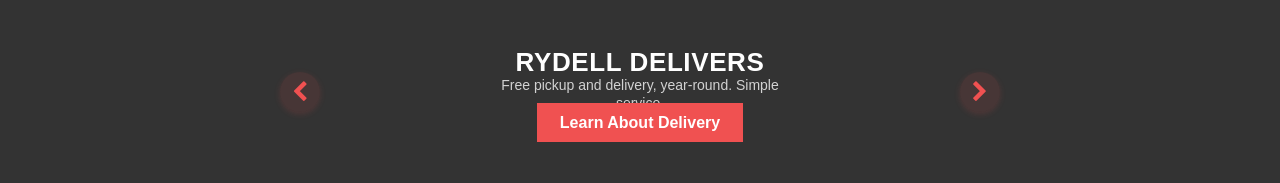
==== commit f4ba9f66: "Add service-specific CTAs to the chevy-slide carousel. Each slide now links to the matching Rydell p" ====
--- a/rydellcars/index.html
+++ b/rydellcars/index.html
@@ -245,6 +245,7 @@
             <div class="chevy-slide-app__service-copy">
               <div class="chevy-slide-app__label" id="chevySlideLabel">RYDELL DELIVERS</div>
               <p class="chevy-slide-app__desc" id="chevySlideDesc"></p>
+              <a href="https://www.rydellcars.com/rydell-delivers" class="chevy-slide-app__cta" id="chevySlideCta">Learn About Delivery</a>
             </div>
             <button type="button" class="chevy-slide-app__nav chevy-slide-app__nav--next" id="chevySlideBtnNext" aria-label="Next service">
               <i class="fa fa-chevron-right" aria-hidden="true"></i>
--- a/rydellcars/css/style.css
+++ b/rydellcars/css/style.css
@@ -953,6 +953,29 @@
   color: var(--chevy-slide-muted);
 }
 
+.chevy-slide-app__cta {
+  margin-top: 14px;
+  padding: 10px 22px;
+  background: var(--chevy-slide-red);
+  border: 1px solid var(--chevy-slide-red);
+  color: #fff;
+  font-size: clamp(13px, 1.4vw, 16px);
+  font-weight: 700;
+  text-decoration: none;
+  transition: background 0.2s, border-color 0.2s;
+}
+
+.chevy-slide-app__cta:hover {
+  background: #f26d6f;
+  border-color: #f26d6f;
+  color: #fff;
+}
+
+.chevy-slide-app__cta:focus-visible {
+  outline: 2px solid #fff;
+  outline-offset: 2px;
+}
+
 .chevy-slide-app__swipe-hint {
   display: none;
 }
